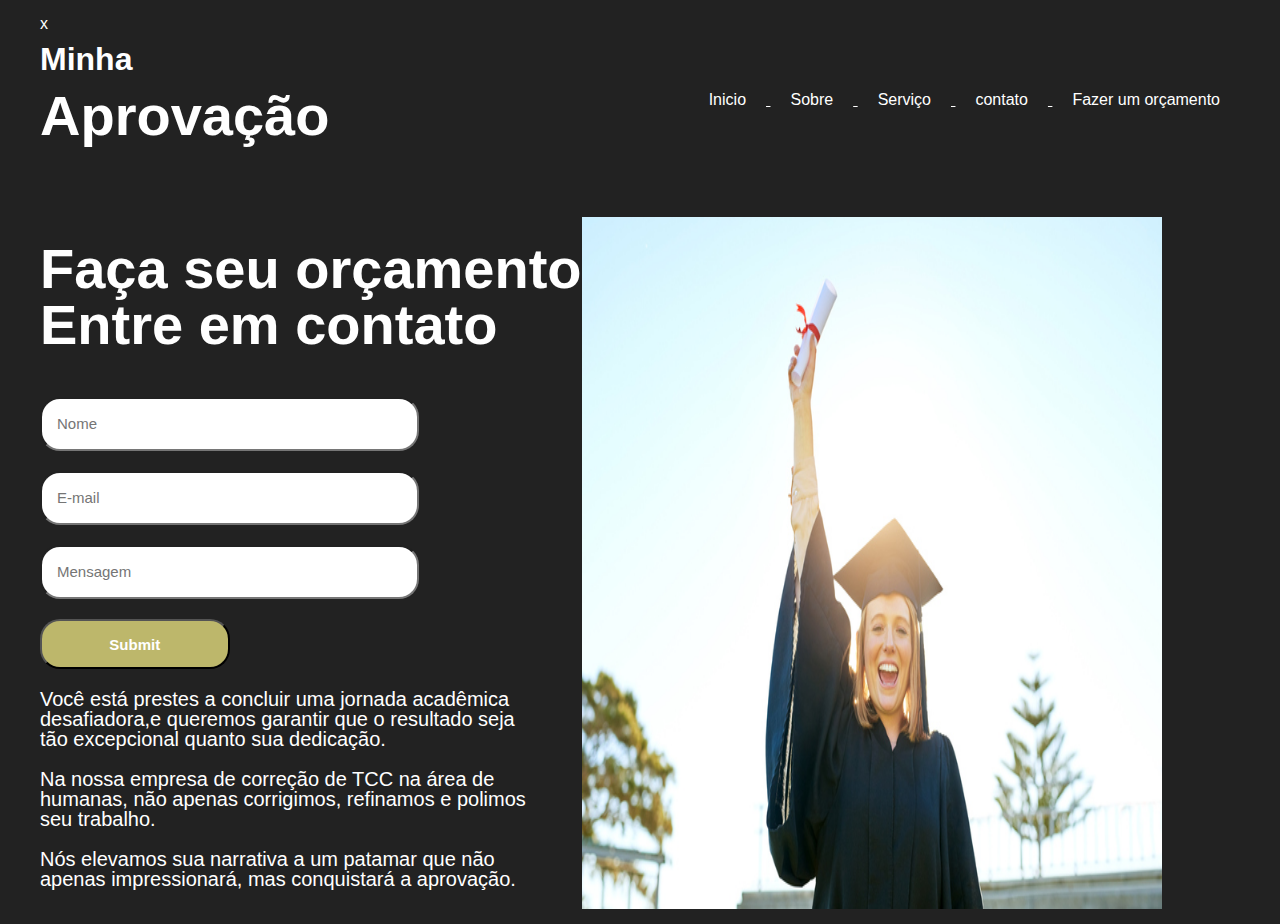
==== Nova pasta/index.htm @ 0c14576f "Pg" ====
<!DOCTYPE html>
<html lang="en">

<head>
    <meta charset="UTF-8">
    <meta name="viewport" content="width=device-width, initial-scale=1.0">
    <title>Minha aprovação</title>
    <link rel="stylesheet" href="./style.css">
</head>

<body>
x
    <header>
        <div id="title">
            <h1>Minha</h1>
            <h2>Aprovação</h2>

        </div>
        <ul>
            <a href="a">
                <li>Inicio</li>
            </a>
            <a href="#">
                <li>Sobre</li>
            </a>
            <a href="a">
                <li>Serviço</li>
            </a>
            <a href="a">
                <li>contato</li>
            </a>
            <a href="a">
                <li>Fazer um orçamento</li>
            </a>
        </ul>
    </header>
    <main>
        <aside>
            <h2>Faça seu orçamento</h2>
            <h2>Entre em contato</h2>

            <form>
                <input type="text" placeholder="Nome">
                <input type="email" placeholder="E-mail">
                <input type="Mensagem" placeholder="Mensagem">
                <input type="submit" placeholder="Enviar solicitação>">
            </form>
            <p>Você está prestes a concluir uma jornada acadêmica desafiadora,e queremos garantir que o resultado seja
                tão excepcional quanto sua dedicação.</p>
            <p>Na nossa empresa de correção de TCC na área de humanas, não apenas corrigimos, refinamos e polimos seu
                trabalho.</p>
            <p> Nós elevamos sua narrativa a um patamar que não apenas impressionará, mas conquistará a aprovação.</p>


        </aside>
        <img src="./img/GettyImages-894321522.jpg" alt="tela de fundo">
        <article>

        </article>

    </main>
</body>

</html>
---- Nova pasta/style.css ----
body {
    background-color: rgb(34,34,34);
    color: white;
    font-family: Arial, Helvetica, sans-serif;
    max-width: 1200px;
    margin: 0 auto;
    padding: 15px;
}

header {
    display: flex;
    flex-direction: row;
    justify-content: space-between;
    align-items: center;
}

#title{
    flex-direction: column ;
    line-height: 10px;
}

li{
display: inline-block;
margin: 20px;
}

a{
    color: white;
}

a:hover{
    color: darkgoldenrod;
    
}

#inscreva-se-btn


h1{
    font-weight: 200;
}

main{
    display: flex;
    flex-direction: row;
    margin-top: 50px;

}

h2{
    font-size: 56px;
    line-height: 10px;
    font-family: 'Franklin Gothic Medium', 'Arial Narrow', Arial, sans-serif;
}

span{
    color: rgb(132,14,201);
}

p{
   line-height: 20px;
   max-width: 500px;
   font-family: Arial, Helvetica, sans-serif;
   font-size: 20px;
}

img {
    width: 580px;
}

form{
    display: flex;
    flex-direction: column;
    width: 70%;
}

input{
    margin-top: 20px;
    height: 20px;
    padding: 15px;
    border-radius: 20px;
    border-radius: none;
    font-size: 15px;
}

form [type="submit"]{
height: 50px;
width: 50%;
background-color: darkkhaki;
color: white;
font-weight: bold;
}

form [type="submit"]:hover{
    cursor: pointer;
}
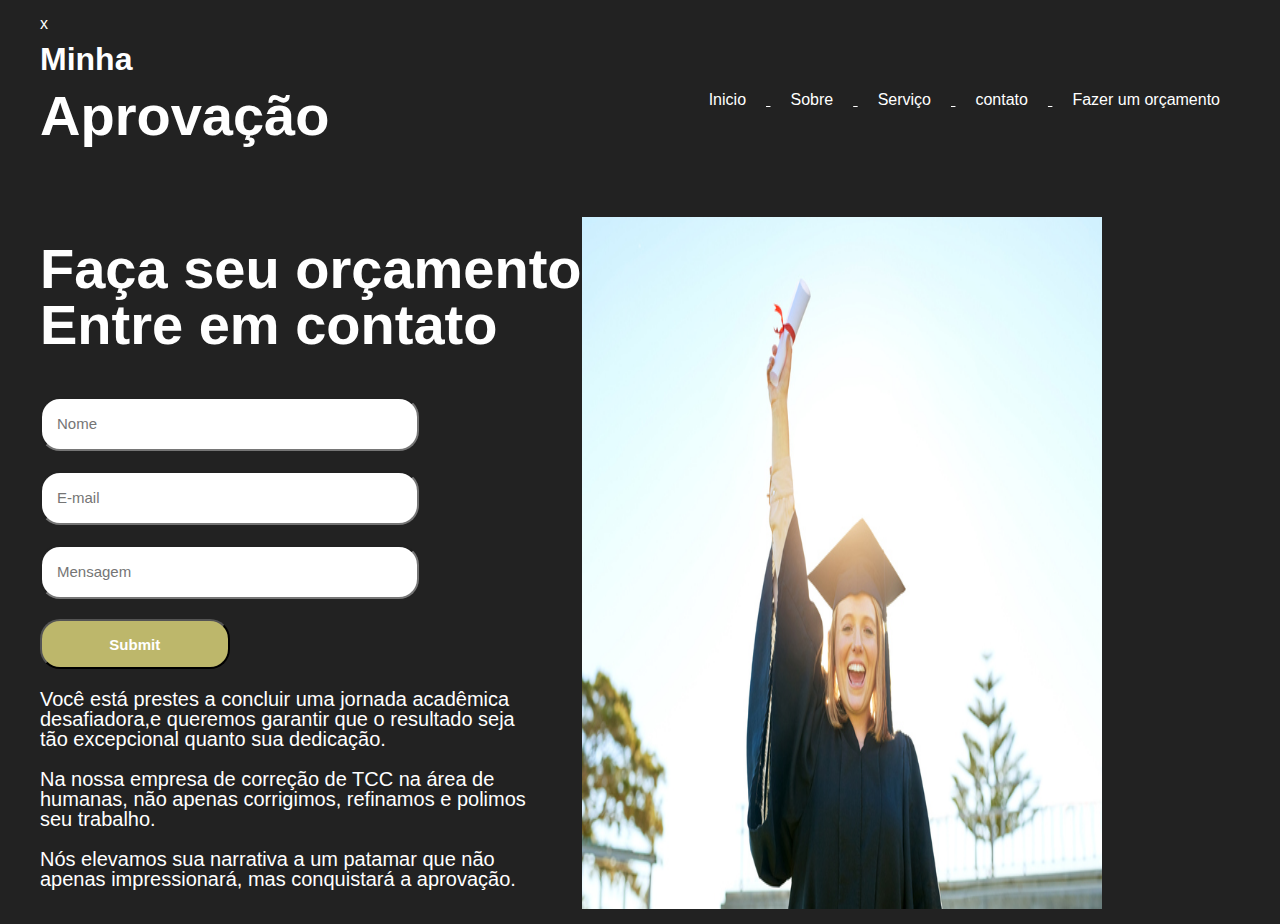
==== commit 7141de50: "a" ====
--- a/Nova pasta/index.htm
+++ b/Nova pasta/index.htm
@@ -6,6 +6,7 @@
     <meta name="viewport" content="width=device-width, initial-scale=1.0">
     <title>Minha aprovação</title>
     <link rel="stylesheet" href="./style.css">
+    <link rel="stylesheet" href="./media.css">
 </head>
 
 <body>
@@ -17,11 +18,10 @@
 
         </div>
         <ul>
-            <a href="a">
+            <a href="">
                 <li>Inicio</li>
             </a>
-            <a href="#">
-                <li>Sobre</li>
+            <a href="home.html"><li>Sobre</li>
             </a>
             <a href="a">
                 <li>Serviço</li>
--- a/Nova pasta/style.css
+++ b/Nova pasta/style.css
@@ -65,7 +65,7 @@
 }
 
 img {
-    width: 580px;
+    width: 520px;
 }
 
 form{
--- a/Nova pasta/media.css
+++ b/Nova pasta/media.css
@@ -0,0 +1,33 @@
+@media screen and (max-width:760px) {
+    header {
+        flex-direction: column;
+
+    }
+
+    main {
+        flex-direction: column;
+    }
+
+    h2 {
+        font-size: 38px;
+    }
+
+form{
+    margin: 0 auto;
+    width: 100%;
+}
+
+input{
+    align-self: center;
+}
+
+
+img{
+    display: none;
+}
+
+ul{
+    align-items: center;
+}
+
+}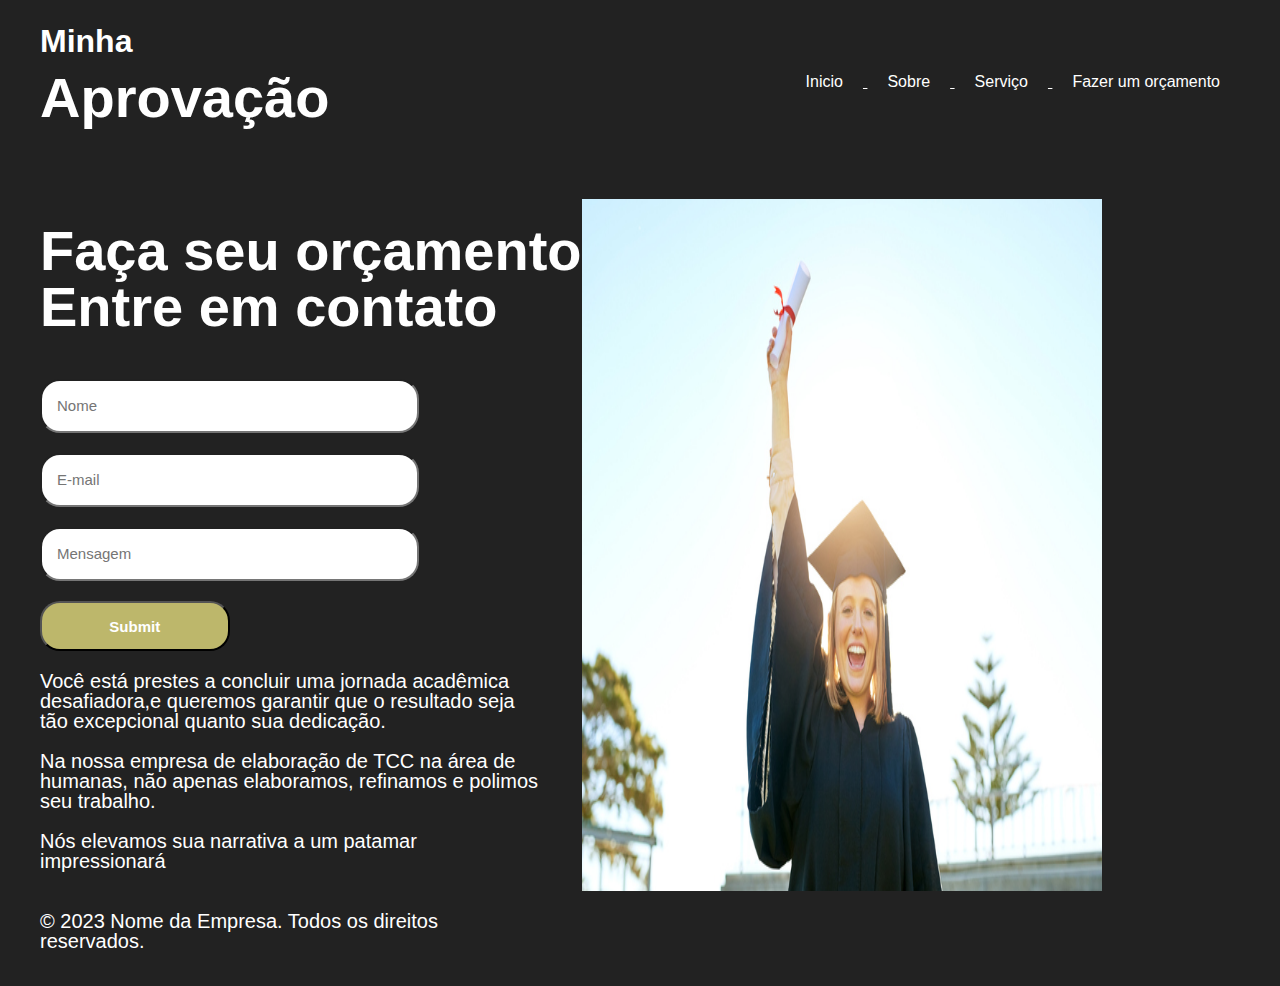
==== commit 88ae701c: "." ====
--- a/Nova pasta/index.htm
+++ b/Nova pasta/index.htm
@@ -10,7 +10,6 @@
 </head>
 
 <body>
-x
     <header>
         <div id="title">
             <h1>Minha</h1>
@@ -18,17 +17,16 @@
 
         </div>
         <ul>
-            <a href="">
+            <a href="index.htm">
                 <li>Inicio</li>
             </a>
-            <a href="home.html"><li>Sobre</li>
+            <a href="home.html">
+                <li>Sobre</li>
             </a>
-            <a href="a">
+            <a href="serviços.html">
                 <li>Serviço</li>
             </a>
-            <a href="a">
-                <li>contato</li>
-            </a>
+            
             <a href="a">
                 <li>Fazer um orçamento</li>
             </a>
@@ -47,9 +45,9 @@
             </form>
             <p>Você está prestes a concluir uma jornada acadêmica desafiadora,e queremos garantir que o resultado seja
                 tão excepcional quanto sua dedicação.</p>
-            <p>Na nossa empresa de correção de TCC na área de humanas, não apenas corrigimos, refinamos e polimos seu
+            <p>Na nossa empresa de elaboração de TCC na área de humanas, não apenas elaboramos, refinamos e polimos seu
                 trabalho.</p>
-            <p> Nós elevamos sua narrativa a um patamar que não apenas impressionará, mas conquistará a aprovação.</p>
+            <p> Nós elevamos sua narrativa a um patamar impressionará</p>
 
 
         </aside>
@@ -61,4 +59,8 @@
     </main>
 </body>
 
-</html>+</html>
+
+<footer>
+    <p>&copy; 2023 Nome da Empresa. Todos os direitos reservados.</p>
+</footer>--- a/Nova pasta/style.css
+++ b/Nova pasta/style.css
@@ -94,3 +94,17 @@
 form [type="submit"]:hover{
     cursor: pointer;
 }
+
+footer{
+    footer {
+        text-align: center;
+        margin-top: 20px;
+        padding: 10px;
+        background-color: #333;
+        color: #fff;
+    }
+}
+
+.servico-pag{
+    background-color: rgb(34,34,34);
+}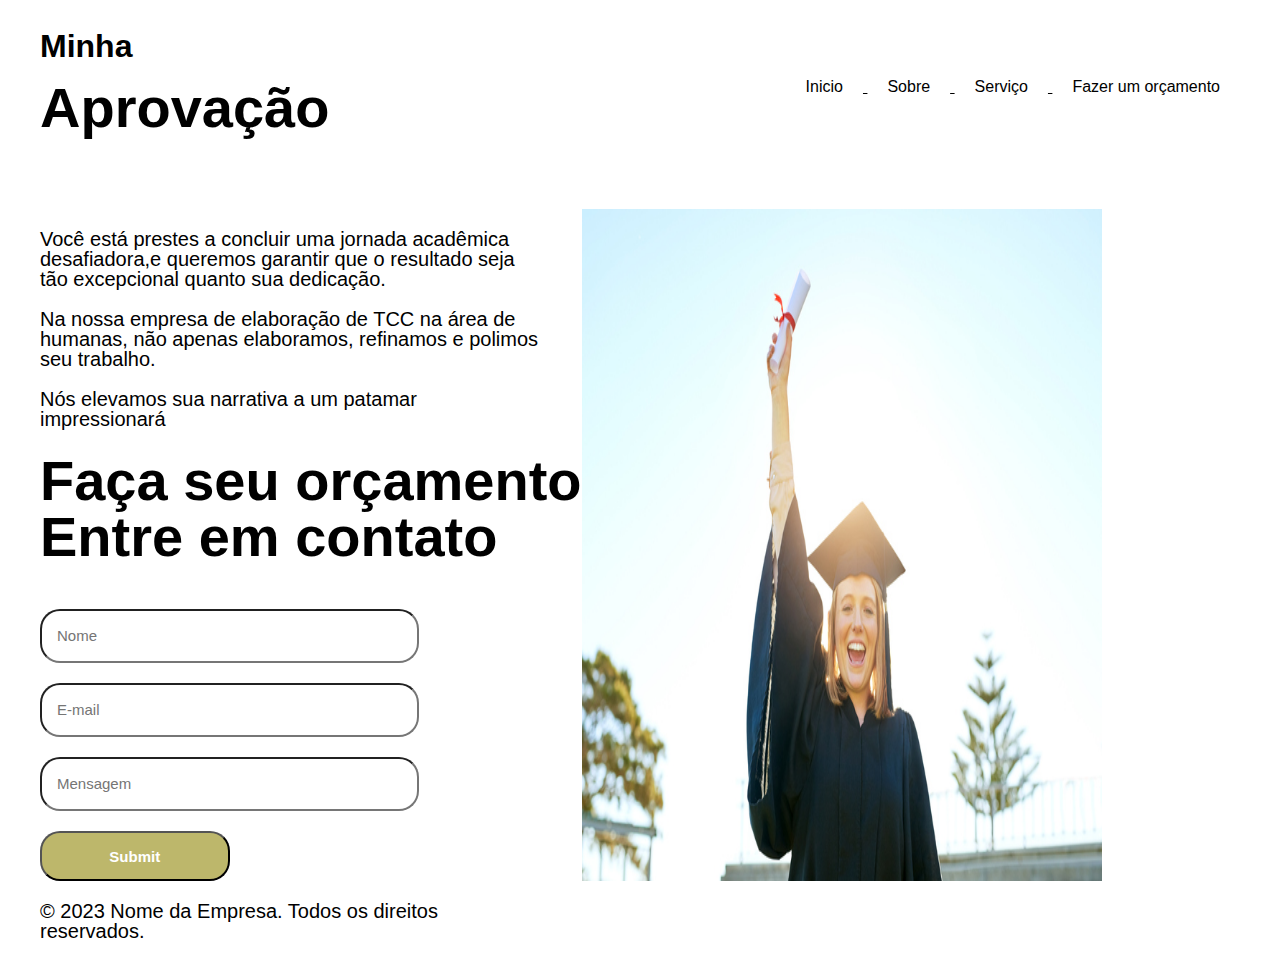
==== commit 47a52dd0: "." ====
--- a/Nova pasta/index.htm
+++ b/Nova pasta/index.htm
@@ -34,6 +34,15 @@
     </header>
     <main>
         <aside>
+
+
+
+            <p>Você está prestes a concluir uma jornada acadêmica desafiadora,e queremos garantir que o resultado seja
+                tão excepcional quanto sua dedicação.</p>
+            <p>Na nossa empresa de elaboração de TCC na área de humanas, não apenas elaboramos, refinamos e polimos seu
+                trabalho.</p>
+            <p> Nós elevamos sua narrativa a um patamar impressionará</p>
+
             <h2>Faça seu orçamento</h2>
             <h2>Entre em contato</h2>
 
@@ -43,12 +52,6 @@
                 <input type="Mensagem" placeholder="Mensagem">
                 <input type="submit" placeholder="Enviar solicitação>">
             </form>
-            <p>Você está prestes a concluir uma jornada acadêmica desafiadora,e queremos garantir que o resultado seja
-                tão excepcional quanto sua dedicação.</p>
-            <p>Na nossa empresa de elaboração de TCC na área de humanas, não apenas elaboramos, refinamos e polimos seu
-                trabalho.</p>
-            <p> Nós elevamos sua narrativa a um patamar impressionará</p>
-
 
         </aside>
         <img src="./img/GettyImages-894321522.jpg" alt="tela de fundo">
--- a/Nova pasta/style.css
+++ b/Nova pasta/style.css
@@ -1,6 +1,6 @@
 body {
-    background-color: rgb(34,34,34);
-    color: white;
+    background-color: whitesmoke
+    color:black;
     font-family: Arial, Helvetica, sans-serif;
     max-width: 1200px;
     margin: 0 auto;
@@ -16,7 +16,7 @@
 
 #title{
     flex-direction: column ;
-    line-height: 10px;
+    line-height: 20px;
 }
 
 li{
@@ -25,7 +25,7 @@
 }
 
 a{
-    color: white;
+    color: black;
 }
 
 a:hover{
@@ -66,6 +66,11 @@
 
 img {
     width: 520px;
+    max-width: 100%; 
+    justify-content: flex-end; 
+    margin: 0;
+    padding: 0;
+
 }
 
 form{
@@ -106,5 +111,5 @@
 }
 
 .servico-pag{
-    background-color: rgb(34,34,34);
+    background-color: white;
 }